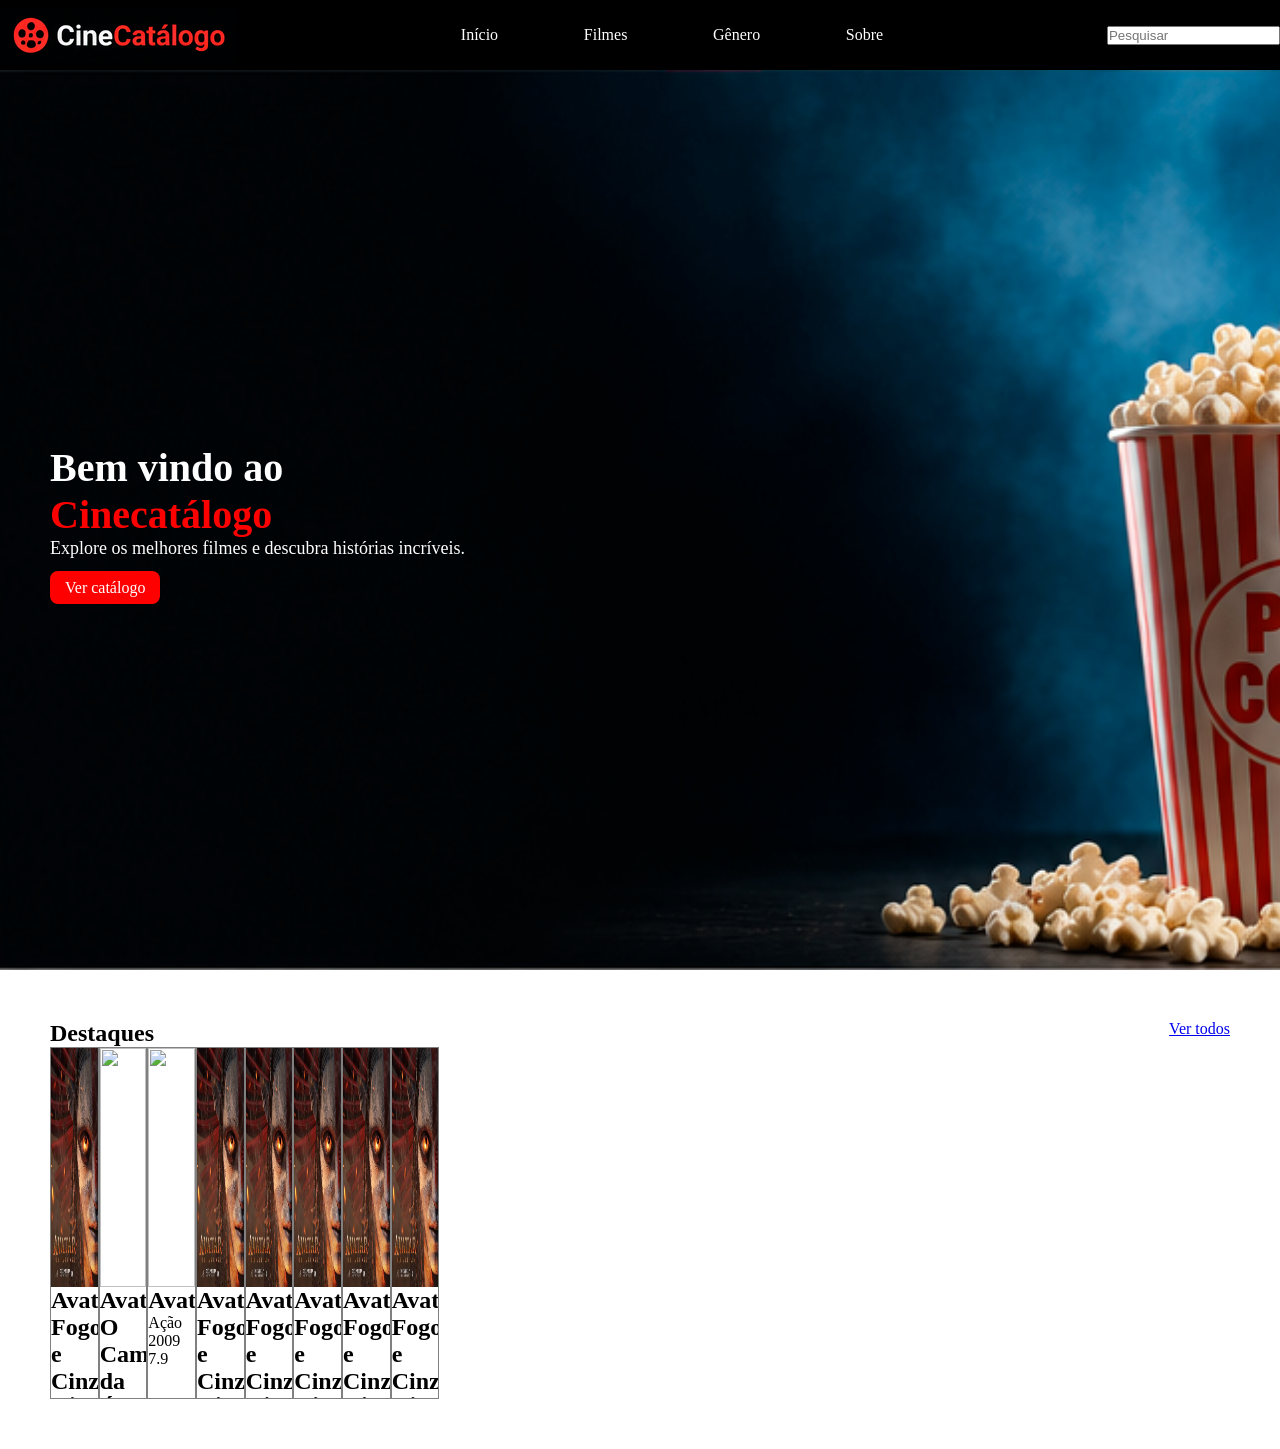
==== amorimgithub/index.html @ 163c0043 "Update index.html" ====
<html>

<head>
    <title>Cine Catálogo</title>
    <link rel="stylesheet" href="style.css">
</head>

<body>
    <header>
        <div class="logo">
            <img src="logo-cine.png.png">
        </div>
        <ul>
            <li><a href="#">Início</a></li>
            <li><a href="#">Filmes</a></li>
            <li><a href="#">Gênero</a></li>
            <li><a href="#">Sobre</a></li>
        </ul>
        <div class="pesquisa">
            <input type="text" placeholder="Pesquisar">
        </div>
    </header>
    <main>
        <div class="slide">
            <div class="descriçao-slide">
                <h3>Bem vindo ao</h3>
                <h2>Cinecatálogo</h2>
                <p>Explore os melhores filmes e descubra histórias incríveis.</p>
                <a href="#">Ver catálogo </a>
            </div>
        </div>
        <div class="catalogo">
            <div class="destaque-vertodos">
                <h2>Destaques</h2>
                <a href="#">Ver todos</a>
            </div>
            <ul>
                <li>
                    <img src="avatar3.jpeg">
                    <h2>Avatar: Fogo e Cinzas</h2>
                    <div class="categoria">Ação</div>
                    <div class="lancamento">2025</div>
                    <div class="avaliacao">6.6</div>
                </li>
                <li>
                    <img src="avatar2.webp">
                    <h2>Avatar: O Caminho da Água</h2>
                    <div class="categoria">Ação</div>
                    <div class="lancamento">2022</div>
                    <div class="avaliacao">4.5</div>
                </li>
                <li>
                    <img src="avatar1.webp">
                    <h2>Avatar</h2>
                    <div class="categoria">Ação</div>
                    <div class="lancamento">2009</div>
                    <div class="avaliacao">7.9</div>
                </li>
                <li>
                    <img src="avatar3.jpeg">
                    <h2>Avatar: Fogo e Cinzas</h2>
                    <div class="categoria">Ação</div>
                    <div class="lancamento">2025</div>
                    <div class="avaliacao">6.6</div>
                </li>
                <li>
                    <img src="avatar3.jpeg">
                    <h2>Avatar: Fogo e Cinzas</h2>
                    <div class="categoria">Ação</div>
                    <div class="lancamento">2025</div>
                    <div class="avaliacao">6.6</div>
                </li>
                <li>
                    <img src="avatar3.jpeg">
                    <h2>Avatar: Fogo e Cinzas</h2>
                    <div class="categoria">Ação</div>
                    <div class="lancamento">2025</div>
                    <div class="avaliacao">6.6</div>
                </li>
                <li>
                    <img src="avatar3.jpeg">
                    <h2>Avatar: Fogo e Cinzas</h2>
                    <div class="categoria">Ação</div>
                    <div class="lancamento">2025</div>
                    <div class="avaliacao">6.6</div>
                </li>
                <li>
                    <img src="avatar3.jpeg">
                    <h2>Avatar: Fogo e Cinzas</h2>
                    <div class="categoria">Ação</div>
                    <div class="lancamento">2025</div>
                    <div class="avaliacao">6.6</div>
                </li>
            </ul>
        </div>
    </main>
</body>
</html>
---- amorimgithub/style.css ----
* {
    margin: 0;
    padding: 0;

}

header {
    height: 70px;
    width: 100%;
    background: black;
    display: flex;
    justify-content: space-between;
    align-items: center;
}

ul {
    display: flex;
    justify-content: space-between;
    width: 33%;
}

header a {
    color: white;
    text-decoration: none;
}

header a:hover {
    color: red;
}

main .slide {
    background: url("banner-principal.png");
    width: 100%;
    height: 100vh;
    background-repeat: no-repeat;
    background-size: cover;
    display: flex;
    align-items: center;
}
main .slide h3 {
    color: white;
    font-size: 40px;
}
main .slide h2{
    color: red;
    font-size: 40px;
}
main .slide p{
    color: white;
    font-size: 18px;
    margin-bottom: 20px;
}
main .slide a{
    color: white;
    background: red;
    padding: 8px 15px;
    text-decoration: none;
    border-radius: 8px;
}
main .slide .descriçao-slide{
    margin-left: 50px;
}

main .catalogo{
    margin: 50px;
}

main .catalogo .destaque-vertodos{
    display: flex;
    justify-content: space-between;
}
main .catalogo ul li{
    width: 200px;
    height: 350px;
    border: 1px solid gray;
    overflow: hidden;
}
main .catalogo ul li img{
    width:100%;
    height: 239px;
}
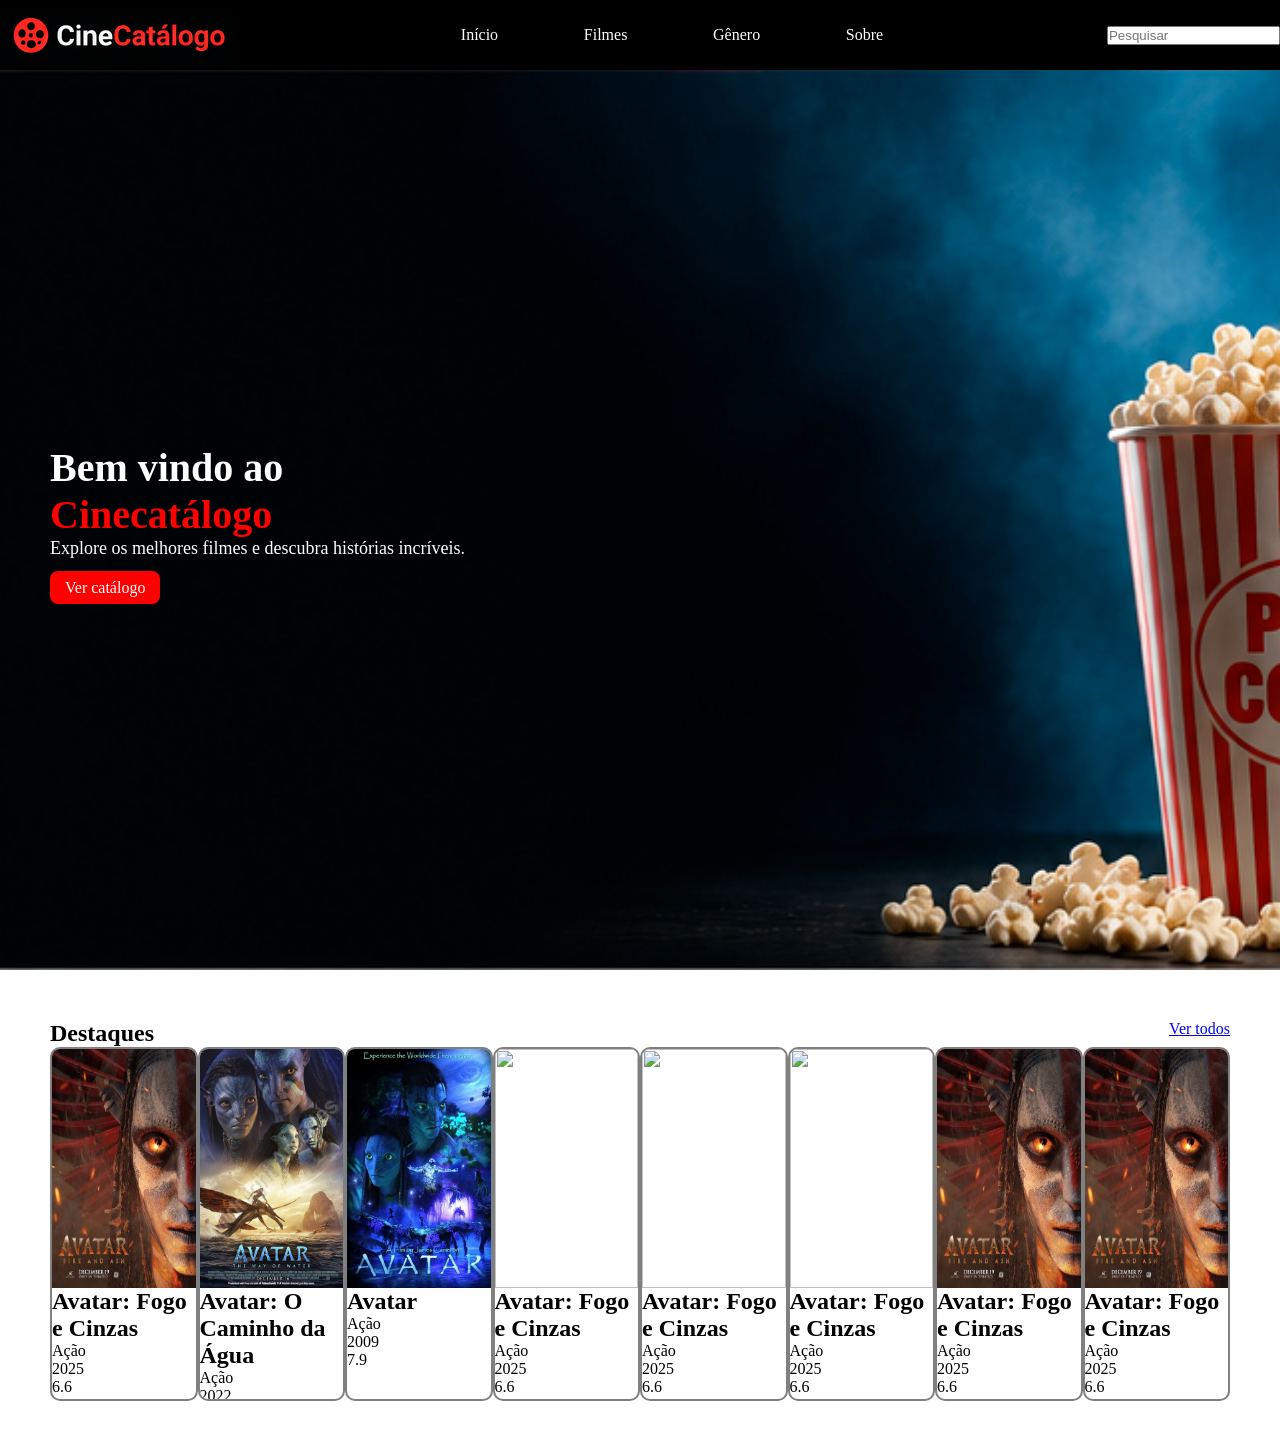
==== commit 6b177aee: "Update index.html" ====
--- a/amorimgithub/index.html
+++ b/amorimgithub/index.html
@@ -57,21 +57,21 @@
                     <div class="avaliacao">7.9</div>
                 </li>
                 <li>
-                    <img src="avatar3.jpeg">
+                    <img src="avengers.webp">
                     <h2>Avatar: Fogo e Cinzas</h2>
                     <div class="categoria">Ação</div>
                     <div class="lancamento">2025</div>
                     <div class="avaliacao">6.6</div>
                 </li>
                 <li>
-                    <img src="avatar3.jpeg">
+                    <img src="avegers2.webp">
                     <h2>Avatar: Fogo e Cinzas</h2>
                     <div class="categoria">Ação</div>
                     <div class="lancamento">2025</div>
                     <div class="avaliacao">6.6</div>
                 </li>
                 <li>
-                    <img src="avatar3.jpeg">
+                    <img src="avengers3.webp">
                     <h2>Avatar: Fogo e Cinzas</h2>
                     <div class="categoria">Ação</div>
                     <div class="lancamento">2025</div>
--- a/amorimgithub/style.css
+++ b/amorimgithub/style.css
@@ -72,10 +72,14 @@
 main .catalogo ul li{
     width: 200px;
     height: 350px;
-    border: 1px solid gray;
+    border: 2px solid gray;
     overflow: hidden;
+    border-radius: 10px;
 }
 main .catalogo ul li img{
     width:100%;
     height: 239px;
 }
+main  .catalogo ul{
+    width: 100%;
+}
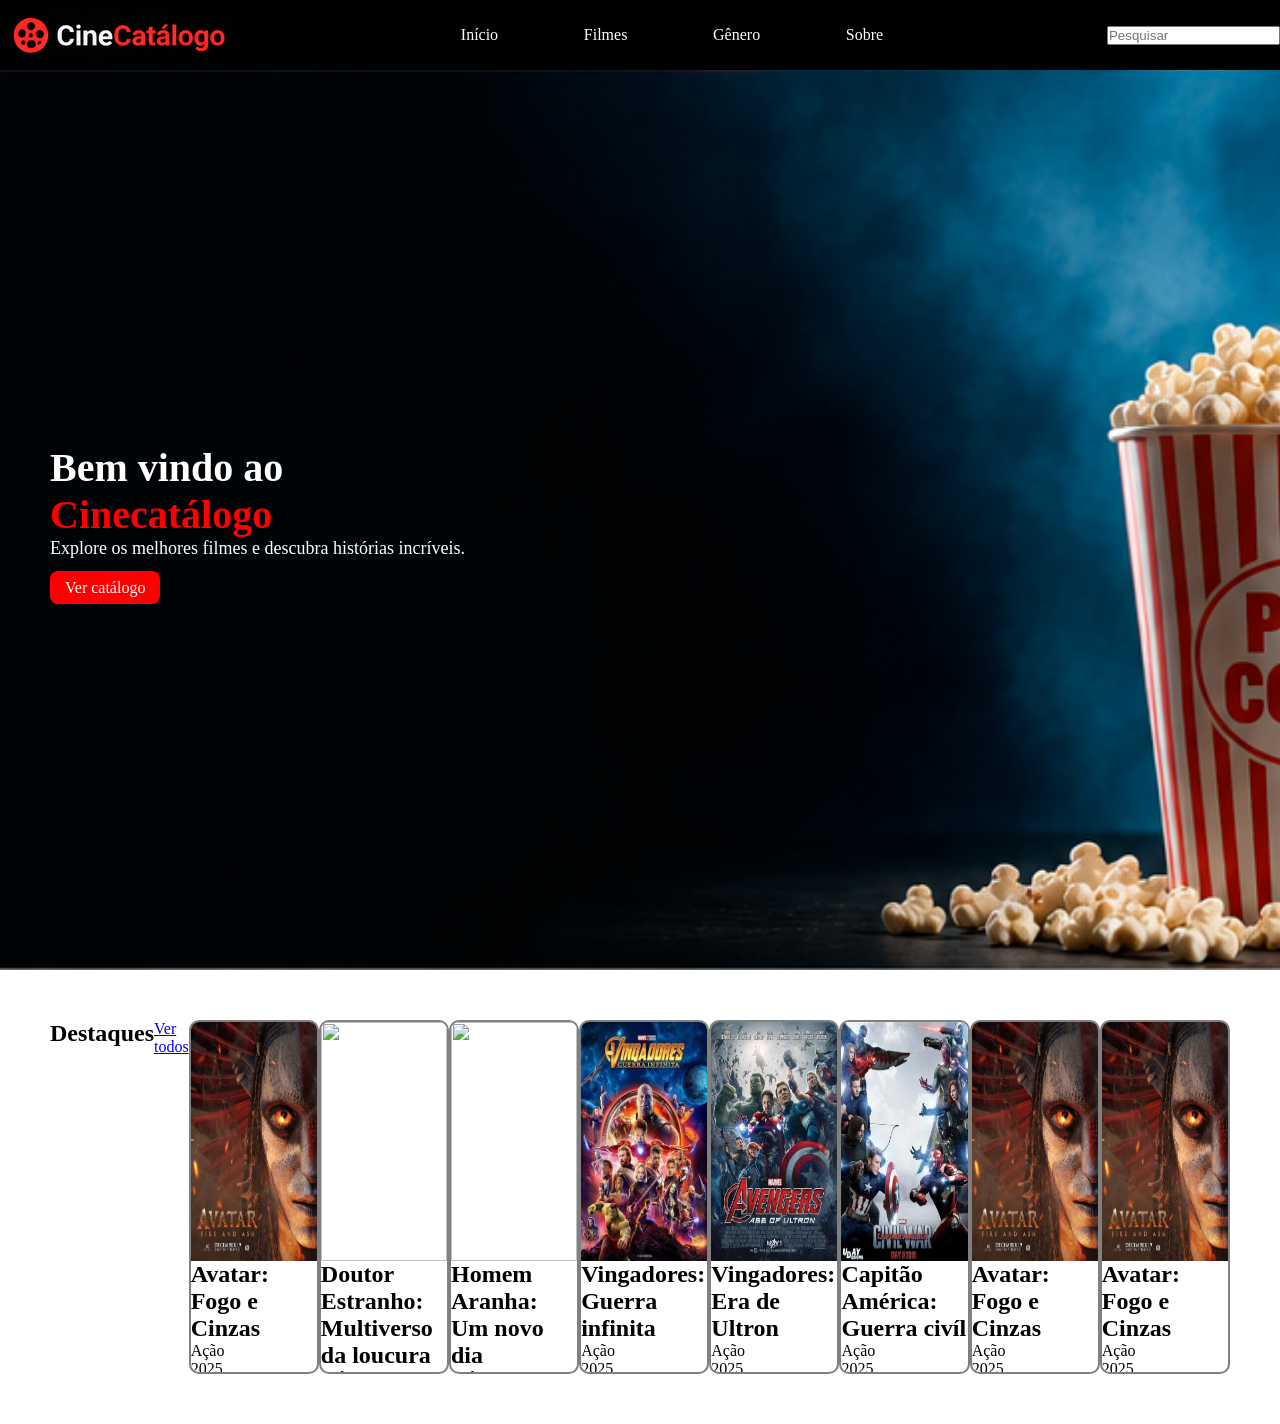
==== commit c2e1f1db: "Update index.html" ====
--- a/amorimgithub/index.html
+++ b/amorimgithub/index.html
@@ -30,11 +30,11 @@
             </div>
         </div>
         <div class="catalogo">
-            <div class="destaque-vertodos">
-                <h2>Destaques</h2>
-                <a href="#">Ver todos</a>
-            </div>
             <ul>
+                <div class="destaque-vertodos">
+                    <h2>Destaques</h2>
+                    <a href="#">Ver todos</a>
+                </div>
                 <li>
                     <img src="avatar3.jpeg">
                     <h2>Avatar: Fogo e Cinzas</h2>
@@ -43,36 +43,36 @@
                     <div class="avaliacao">6.6</div>
                 </li>
                 <li>
-                    <img src="avatar2.webp">
-                    <h2>Avatar: O Caminho da Água</h2>
+                    <img src="drestranholoucura.jpeg">
+                    <h2>Doutor Estranho: Multiverso da loucura</h2>
                     <div class="categoria">Ação</div>
                     <div class="lancamento">2022</div>
                     <div class="avaliacao">4.5</div>
                 </li>
                 <li>
-                    <img src="avatar1.webp">
-                    <h2>Avatar</h2>
+                    <img src="homemaranhanovodia.jpg">
+                    <h2>Homem Aranha: Um novo dia</h2>
                     <div class="categoria">Ação</div>
                     <div class="lancamento">2009</div>
                     <div class="avaliacao">7.9</div>
                 </li>
                 <li>
-                    <img src="avengers.webp">
-                    <h2>Avatar: Fogo e Cinzas</h2>
+                    <img src="vingadoresguerrainfinita.jpeg">
+                    <h2>Vingadores: Guerra infinita</h2>
                     <div class="categoria">Ação</div>
                     <div class="lancamento">2025</div>
                     <div class="avaliacao">6.6</div>
                 </li>
                 <li>
                     <img src="avegers2.webp">
-                    <h2>Avatar: Fogo e Cinzas</h2>
+                    <h2>Vingadores: Era de Ultron</h2>
                     <div class="categoria">Ação</div>
                     <div class="lancamento">2025</div>
                     <div class="avaliacao">6.6</div>
                 </li>
                 <li>
                     <img src="avengers3.webp">
-                    <h2>Avatar: Fogo e Cinzas</h2>
+                    <h2>Capitão América: Guerra civíl</h2>
                     <div class="categoria">Ação</div>
                     <div class="lancamento">2025</div>
                     <div class="avaliacao">6.6</div>
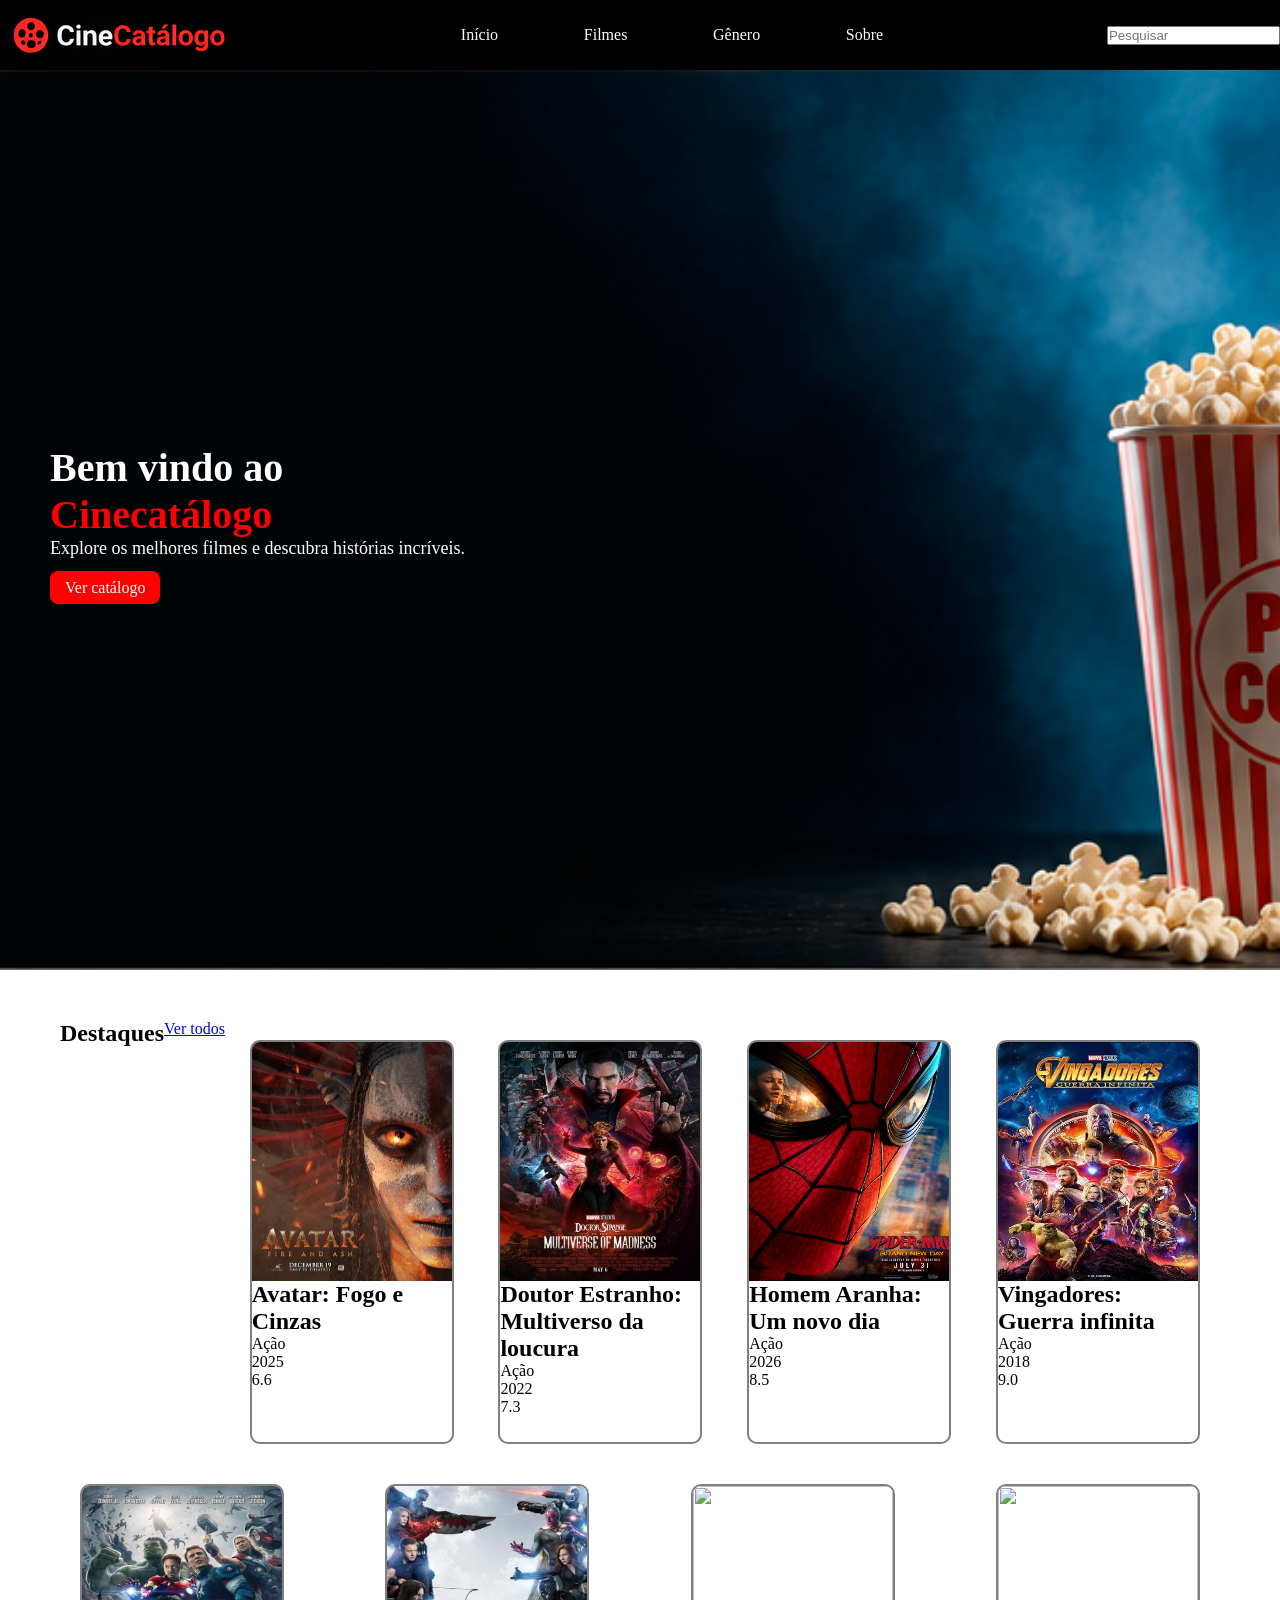
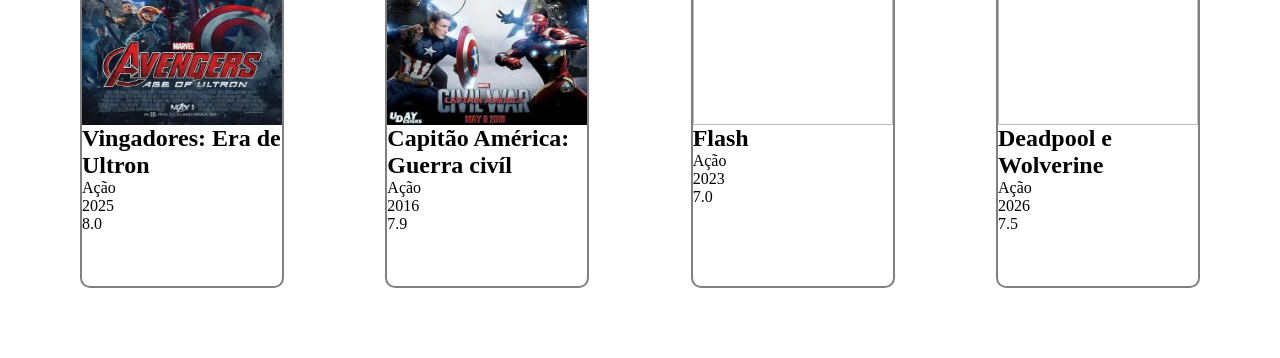
==== commit 38b483c4: "Update index.html" ====
--- a/amorimgithub/index.html
+++ b/amorimgithub/index.html
@@ -47,49 +47,49 @@
                     <h2>Doutor Estranho: Multiverso da loucura</h2>
                     <div class="categoria">Ação</div>
                     <div class="lancamento">2022</div>
-                    <div class="avaliacao">4.5</div>
+                    <div class="avaliacao">7.3</div>
                 </li>
                 <li>
                     <img src="homemaranhanovodia.jpg">
                     <h2>Homem Aranha: Um novo dia</h2>
                     <div class="categoria">Ação</div>
-                    <div class="lancamento">2009</div>
-                    <div class="avaliacao">7.9</div>
+                    <div class="lancamento">2026</div>
+                    <div class="avaliacao">8.5</div>
                 </li>
                 <li>
                     <img src="vingadoresguerrainfinita.jpeg">
                     <h2>Vingadores: Guerra infinita</h2>
                     <div class="categoria">Ação</div>
-                    <div class="lancamento">2025</div>
-                    <div class="avaliacao">6.6</div>
+                    <div class="lancamento">2018</div>
+                    <div class="avaliacao">9.0</div>
                 </li>
                 <li>
                     <img src="avegers2.webp">
                     <h2>Vingadores: Era de Ultron</h2>
                     <div class="categoria">Ação</div>
                     <div class="lancamento">2025</div>
-                    <div class="avaliacao">6.6</div>
+                    <div class="avaliacao">8.0</div>
                 </li>
                 <li>
                     <img src="avengers3.webp">
                     <h2>Capitão América: Guerra civíl</h2>
                     <div class="categoria">Ação</div>
-                    <div class="lancamento">2025</div>
-                    <div class="avaliacao">6.6</div>
+                    <div class="lancamento">2016</div>
+                    <div class="avaliacao">7.9</div>
                 </li>
                 <li>
-                    <img src="avatar3.jpeg">
-                    <h2>Avatar: Fogo e Cinzas</h2>
+                    <img src="images.jfif">
+                    <h2>Flash</h2>
                     <div class="categoria">Ação</div>
-                    <div class="lancamento">2025</div>
-                    <div class="avaliacao">6.6</div>
+                    <div class="lancamento">2023</div>
+                    <div class="avaliacao">7.0</div>
                 </li>
                 <li>
-                    <img src="avatar3.jpeg">
-                    <h2>Avatar: Fogo e Cinzas</h2>
+                    <img src="deadpool3.jpg">
+                    <h2>Deadpool e Wolverine</h2>
                     <div class="categoria">Ação</div>
-                    <div class="lancamento">2025</div>
-                    <div class="avaliacao">6.6</div>
+                    <div class="lancamento">2026</div>
+                    <div class="avaliacao">7.5</div>
                 </li>
             </ul>
         </div>
--- a/amorimgithub/style.css
+++ b/amorimgithub/style.css
@@ -71,15 +71,20 @@
 }
 main .catalogo ul li{
     width: 200px;
-    height: 350px;
+    height: 400px;
     border: 2px solid gray;
     overflow: hidden;
     border-radius: 10px;
+    margin: 20px;
 }
 main .catalogo ul li img{
     width:100%;
     height: 239px;
 }
 main  .catalogo ul{
-    width: 100%;
+    width: 1160px;
+    display: flex;
+    flex-wrap: wrap;
+    margin: 0 auto;
 }
+
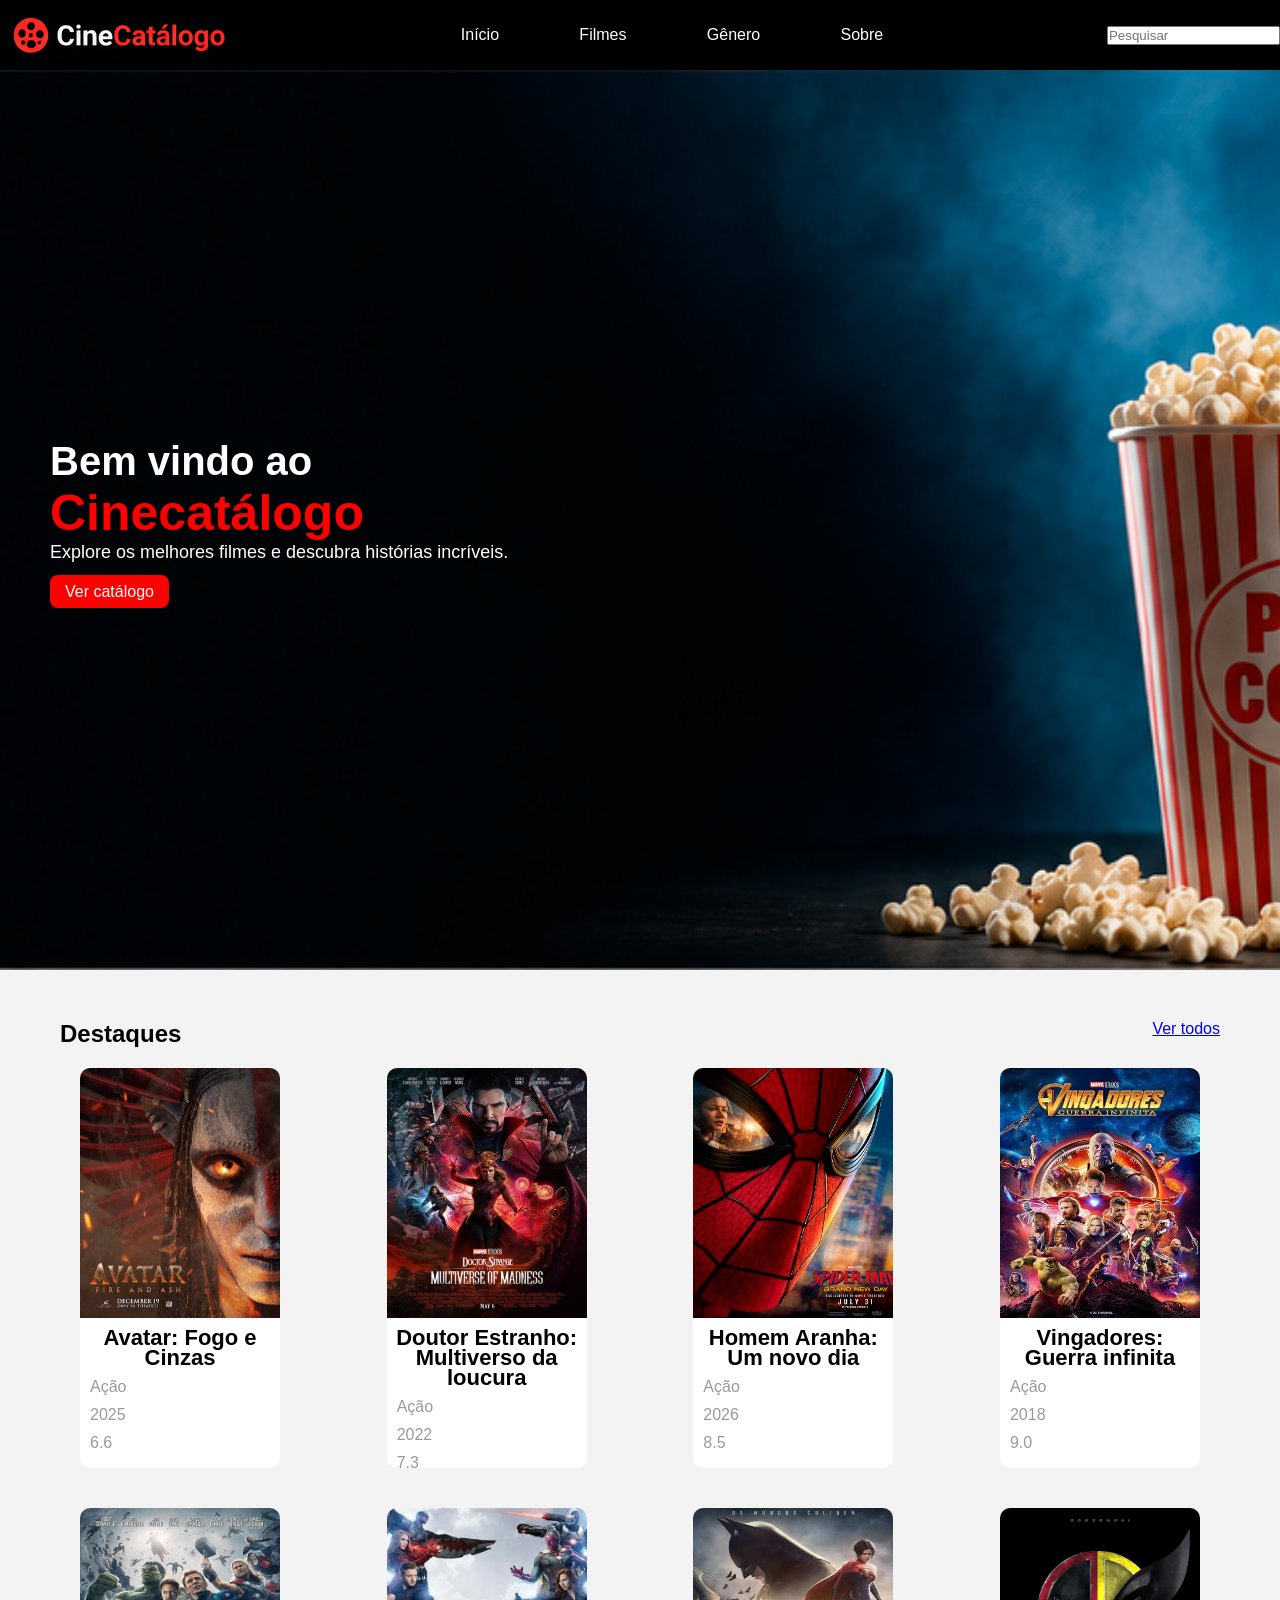
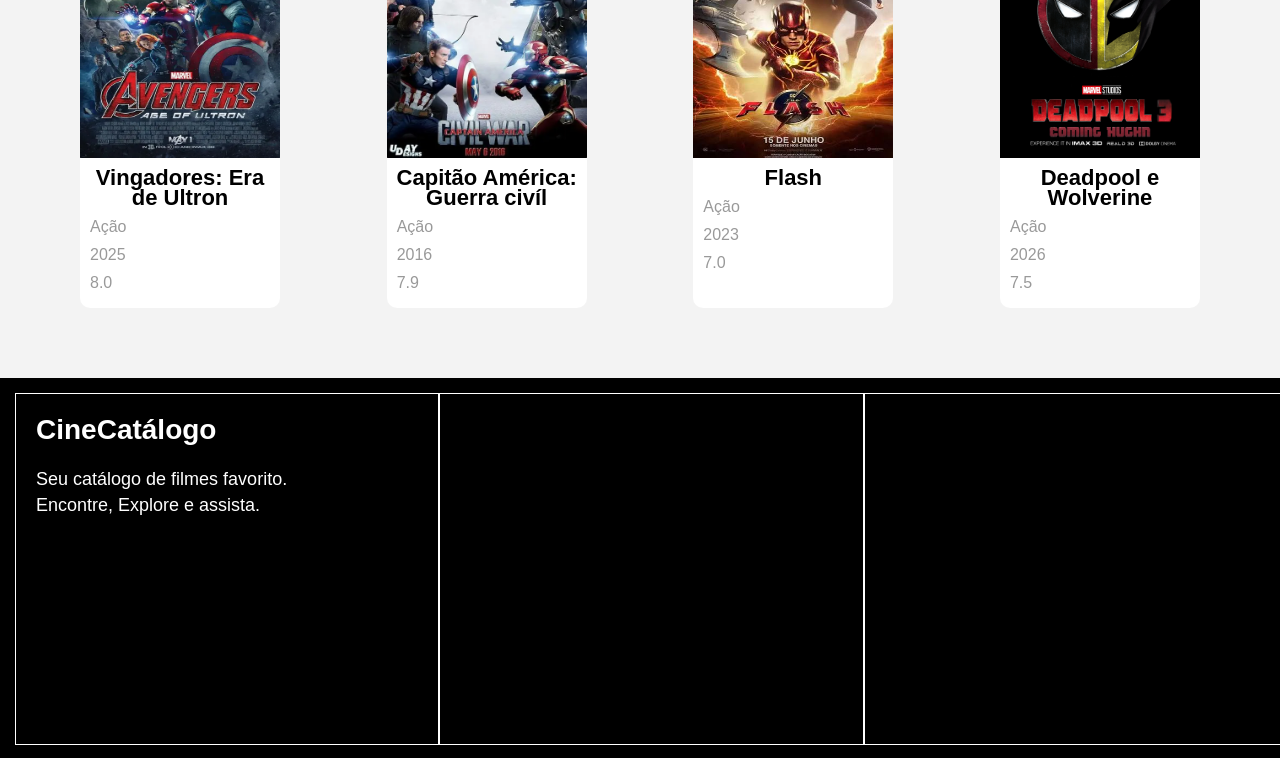
==== commit f8b73ca0: "Update index.html" ====
--- a/amorimgithub/index.html
+++ b/amorimgithub/index.html
@@ -94,5 +94,14 @@
             </ul>
         </div>
     </main>
+    <footer>
+        <div class="sobre">
+            <h2>CineCatálogo</h2>
+            <p>Seu catálogo de filmes favorito.<br>
+            Encontre, Explore e assista.</p>
+        </div>
+        <div class="menu"></div>
+        <div class="categoria"></div>
+    </footer>
 </body>
 </html>
--- a/amorimgithub/style.css
+++ b/amorimgithub/style.css
@@ -2,6 +2,10 @@
     margin: 0;
     padding: 0;
 
+}
+body{
+    font-family: "Arial";
+    background: #f3f3f3;
 }
 
 header {
@@ -43,7 +47,7 @@
 }
 main .slide h2{
     color: red;
-    font-size: 40px;
+    font-size: 50px;
 }
 main .slide p{
     color: white;
@@ -68,18 +72,37 @@
 main .catalogo .destaque-vertodos{
     display: flex;
     justify-content: space-between;
+    width: 100%;
 }
 main .catalogo ul li{
     width: 200px;
     height: 400px;
-    border: 2px solid gray;
     overflow: hidden;
     border-radius: 10px;
     margin: 20px;
+    background: #fff;
 }
 main .catalogo ul li img{
     width:100%;
-    height: 239px;
+    height: 250px;
+}
+main .catalogo ul li h2{
+    font-size: 22px;
+    text-align: center;
+    line-height: 20px;
+    margin: 10px 0;
+}
+main .catalogo ul li .categoria{
+    color: #999;
+    padding: 0 0 10px 10px;
+}
+main .catalogo ul li .lancamento{
+    color: #999;
+    padding: 0 0 10px 10px;
+}
+main .catalogo ul li .avaliacao{
+    color: #999;
+    padding: 0 0 10px 10px;
 }
 main  .catalogo ul{
     width: 1160px;
@@ -87,4 +110,28 @@
     flex-wrap: wrap;
     margin: 0 auto;
 }
+footer{
+    background: #000;
+    height: 350px;
+    width: 100%;
+    display: flex;
+    padding: 15px;
+}
 
+footer div{
+    width: 33%;
+    height: 350px;
+    border: 1px solid #fff;
+}
+footer .sobre{
+    color: white;
+}
+footer h2{
+    font-size: 28px;
+    margin: 20px;
+}
+footer p{
+    font-size: 18px;
+    line-height: 26px;
+    margin : 20px;
+}
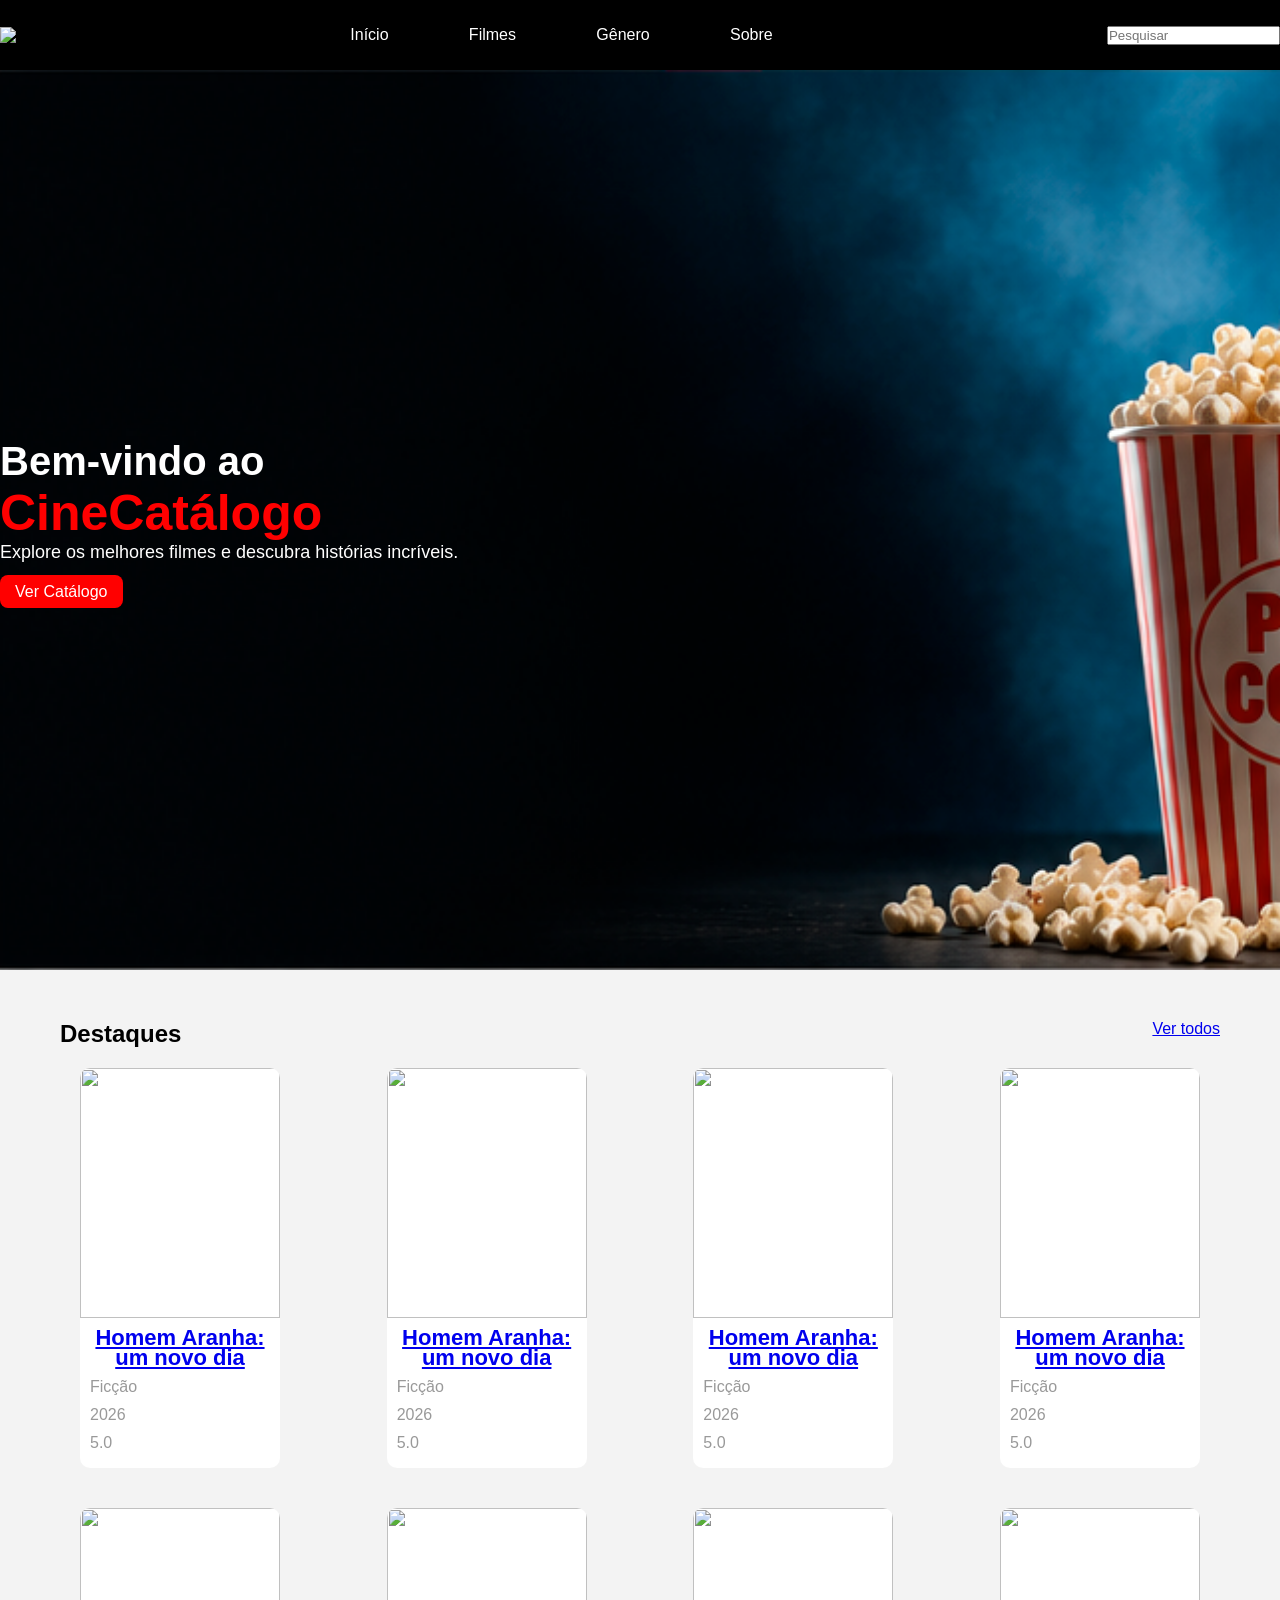
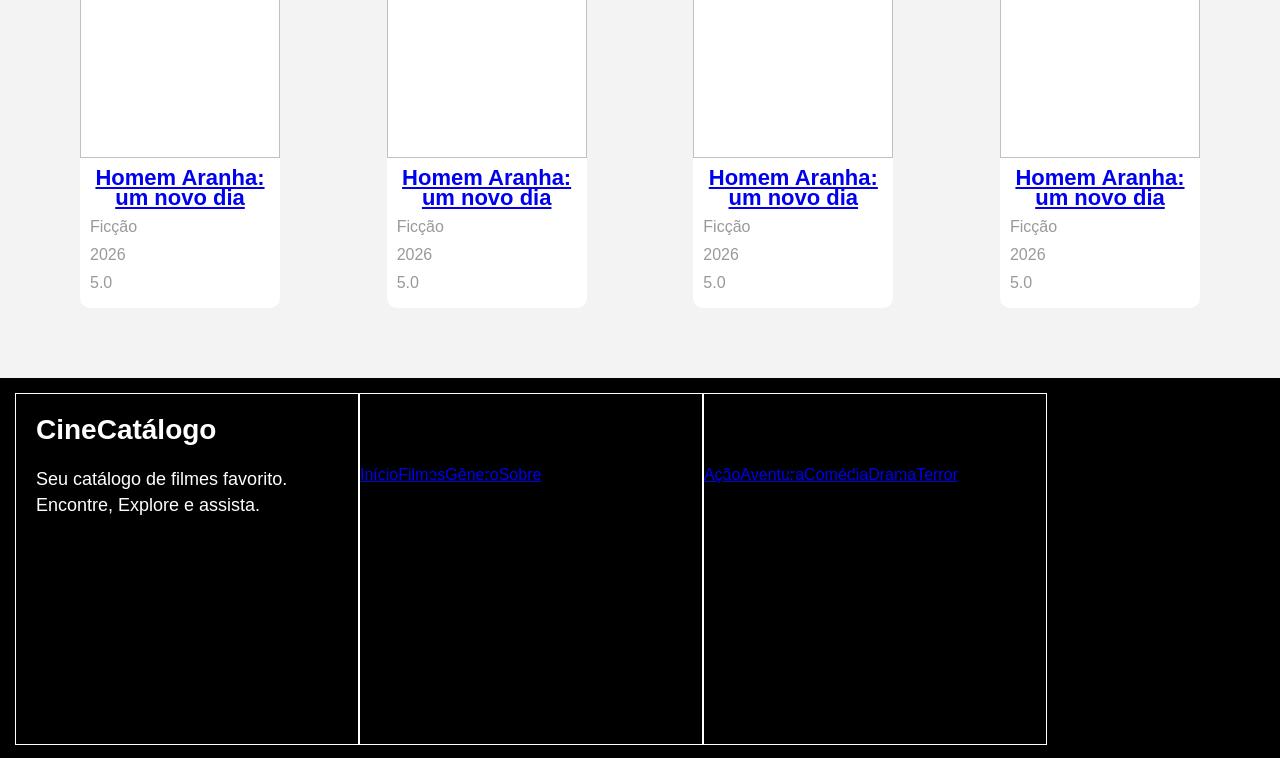
==== commit 0e2d3983: "Update index.html" ====
--- a/amorimgithub/index.html
+++ b/amorimgithub/index.html
@@ -1,107 +1,125 @@
 <html>
-
-<head>
-    <title>Cine Catálogo</title>
-    <link rel="stylesheet" href="style.css">
-</head>
-
-<body>
-    <header>
-        <div class="logo">
-            <img src="logo-cine.png.png">
-        </div>
-        <ul>
-            <li><a href="#">Início</a></li>
-            <li><a href="#">Filmes</a></li>
-            <li><a href="#">Gênero</a></li>
-            <li><a href="#">Sobre</a></li>
-        </ul>
-        <div class="pesquisa">
-            <input type="text" placeholder="Pesquisar">
-        </div>
-    </header>
-    <main>
-        <div class="slide">
-            <div class="descriçao-slide">
-                <h3>Bem vindo ao</h3>
-                <h2>Cinecatálogo</h2>
-                <p>Explore os melhores filmes e descubra histórias incríveis.</p>
-                <a href="#">Ver catálogo </a>
-            </div>
-        </div>
-        <div class="catalogo">
-            <ul>
-                <div class="destaque-vertodos">
-                    <h2>Destaques</h2>
-                    <a href="#">Ver todos</a>
-                </div>
-                <li>
-                    <img src="avatar3.jpeg">
-                    <h2>Avatar: Fogo e Cinzas</h2>
-                    <div class="categoria">Ação</div>
-                    <div class="lancamento">2025</div>
-                    <div class="avaliacao">6.6</div>
-                </li>
-                <li>
-                    <img src="drestranholoucura.jpeg">
-                    <h2>Doutor Estranho: Multiverso da loucura</h2>
-                    <div class="categoria">Ação</div>
-                    <div class="lancamento">2022</div>
-                    <div class="avaliacao">7.3</div>
-                </li>
-                <li>
-                    <img src="homemaranhanovodia.jpg">
-                    <h2>Homem Aranha: Um novo dia</h2>
-                    <div class="categoria">Ação</div>
-                    <div class="lancamento">2026</div>
-                    <div class="avaliacao">8.5</div>
-                </li>
-                <li>
-                    <img src="vingadoresguerrainfinita.jpeg">
-                    <h2>Vingadores: Guerra infinita</h2>
-                    <div class="categoria">Ação</div>
-                    <div class="lancamento">2018</div>
-                    <div class="avaliacao">9.0</div>
-                </li>
-                <li>
-                    <img src="avegers2.webp">
-                    <h2>Vingadores: Era de Ultron</h2>
-                    <div class="categoria">Ação</div>
-                    <div class="lancamento">2025</div>
-                    <div class="avaliacao">8.0</div>
-                </li>
-                <li>
-                    <img src="avengers3.webp">
-                    <h2>Capitão América: Guerra civíl</h2>
-                    <div class="categoria">Ação</div>
-                    <div class="lancamento">2016</div>
-                    <div class="avaliacao">7.9</div>
-                </li>
-                <li>
-                    <img src="images.jfif">
-                    <h2>Flash</h2>
-                    <div class="categoria">Ação</div>
-                    <div class="lancamento">2023</div>
-                    <div class="avaliacao">7.0</div>
-                </li>
-                <li>
-                    <img src="deadpool3.jpg">
-                    <h2>Deadpool e Wolverine</h2>
-                    <div class="categoria">Ação</div>
-                    <div class="lancamento">2026</div>
-                    <div class="avaliacao">7.5</div>
-                </li>
-            </ul>
-        </div>
-    </main>
-    <footer>
-        <div class="sobre">
-            <h2>CineCatálogo</h2>
-            <p>Seu catálogo de filmes favorito.<br>
-            Encontre, Explore e assista.</p>
-        </div>
-        <div class="menu"></div>
-        <div class="categoria"></div>
-    </footer>
-</body>
-</html>
+	<head>
+		<title>Cine Catálogo</title>
+		<link rel="stylesheet" href="style.css">
+	</head>
+	<body>
+		<header>
+			<div class="logo">
+				<img src="imagens/logo-cine.png">
+			</div>
+			<ul>
+				<li><a href="#">Início</a></li>
+				<li><a href="#">Filmes</a></li>
+				<li><a href="#">Gênero</a></li>
+				<li><a href="#">Sobre</a></li>
+			</ul>
+			<div class="pesquisa">
+				<input type="text" placeholder="Pesquisar">
+			</div>
+		</header>
+		<main>
+			<div class="slide">
+				<div class="descricao-slide">
+					<h3>Bem-vindo ao</h3>
+					<h2>CineCatálogo</h2>
+					<p>Explore os melhores filmes e 
+					descubra histórias incríveis.</p>
+					<a href="#">Ver Catálogo</a>
+				</div>
+			</div>
+			<div class="catalogo">
+				
+				<ul>
+					<div class="destaque-vertodos">
+						<h2>Destaques</h2>
+						<a href="#">Ver todos</a>
+					</div>
+					<li>
+						<img src="imagens/capa-homemaranha.jfif"/>
+						<h2><a href="#">Homem Aranha: um novo dia</a></h2>
+						<div class="categoria">Ficção</div>
+						<div class="lancamento">2026</div>
+						<div class="avaliacao">5.0</div> 
+					</li>
+					<li>
+						<img src="imagens/capa-homemaranha.jfif"/>
+						<h2><a href="#">Homem Aranha: um novo dia</a></h2>
+						<div class="categoria">Ficção</div>
+						<div class="lancamento">2026</div>
+						<div class="avaliacao">5.0</div> 
+					</li>
+					<li>
+						<img src="imagens/capa-homemaranha.jfif"/>
+						<h2><a href="#">Homem Aranha: um novo dia</a></h2>
+						<div class="categoria">Ficção</div>
+						<div class="lancamento">2026</div>
+						<div class="avaliacao">5.0</div> 
+					</li>
+					<li>
+						<img src="imagens/capa-homemaranha.jfif"/>
+						<h2><a href="#">Homem Aranha: um novo dia</a></h2>
+						<div class="categoria">Ficção</div>
+						<div class="lancamento">2026</div>
+						<div class="avaliacao">5.0</div> 
+					</li>
+					<li>
+						<img src="imagens/capa-homemaranha.jfif"/>
+						<h2><a href="#">Homem Aranha: um novo dia</a></h2>
+						<div class="categoria">Ficção</div>
+						<div class="lancamento">2026</div>
+						<div class="avaliacao">5.0</div> 
+					</li>
+					<li>
+						<img src="imagens/capa-homemaranha.jfif"/>
+						<h2><a href="#">Homem Aranha: um novo dia</a></h2>
+						<div class="categoria">Ficção</div>
+						<div class="lancamento">2026</div>
+						<div class="avaliacao">5.0</div> 
+					</li>
+					<li>
+						<img src="imagens/capa-homemaranha.jfif"/>
+						<h2><a href="#">Homem Aranha: um novo dia</a></h2>
+						<div class="categoria">Ficção</div>
+						<div class="lancamento">2026</div>
+						<div class="avaliacao">5.0</div> 
+					</li>
+					<li>
+						<img src="imagens/capa-homemaranha.jfif"/>
+						<h2><a href="#">Homem Aranha: um novo dia</a></h2>
+						<div class="categoria">Ficção</div>
+						<div class="lancamento">2026</div>
+						<div class="avaliacao">5.0</div> 
+					</li>
+				</ul>
+			</div>
+		</main>
+		<footer>
+			<div class="sobre">
+				<h2>CineCatálogo</h2>
+				<p>Seu catálogo de filmes favorito.<br>
+				Encontre, Explore e assista.</p>
+			</div>
+			<div class="menu">
+				<h2>Navegação</h2>
+				<ul>
+					<li><a href="#">Início</a></li>
+					<li><a href="#">Filmes</a></li>
+					<li><a href="#">Gênero</a></li>
+					<li><a href="#">Sobre</a></li>
+				</ul>
+			</div>
+			<div class="categoria">
+				<h2>Categorias</h2>
+				<ul>
+					<li><a href="#">Ação</a></li>
+					<li><a href="#">Aventura</a></li>
+					<li><a href="#">Comédia</a></li>
+					<li><a href="#">Drama</a></li>
+					<li><a href="#">Terror</a></li>
+				</ul>
+			</div>
+			<p>Copyright 2026 - Cine Catálogo.</p>
+		</footer>
+	</body>
+</html>	
--- a/amorimgithub/style.css
+++ b/amorimgithub/style.css
@@ -30,6 +30,12 @@
 
 header a:hover {
     color: red;
+}
+header a:active{
+    color: blue;
+}
+header a:visited{
+    color: purple;
 }
 
 main .slide {
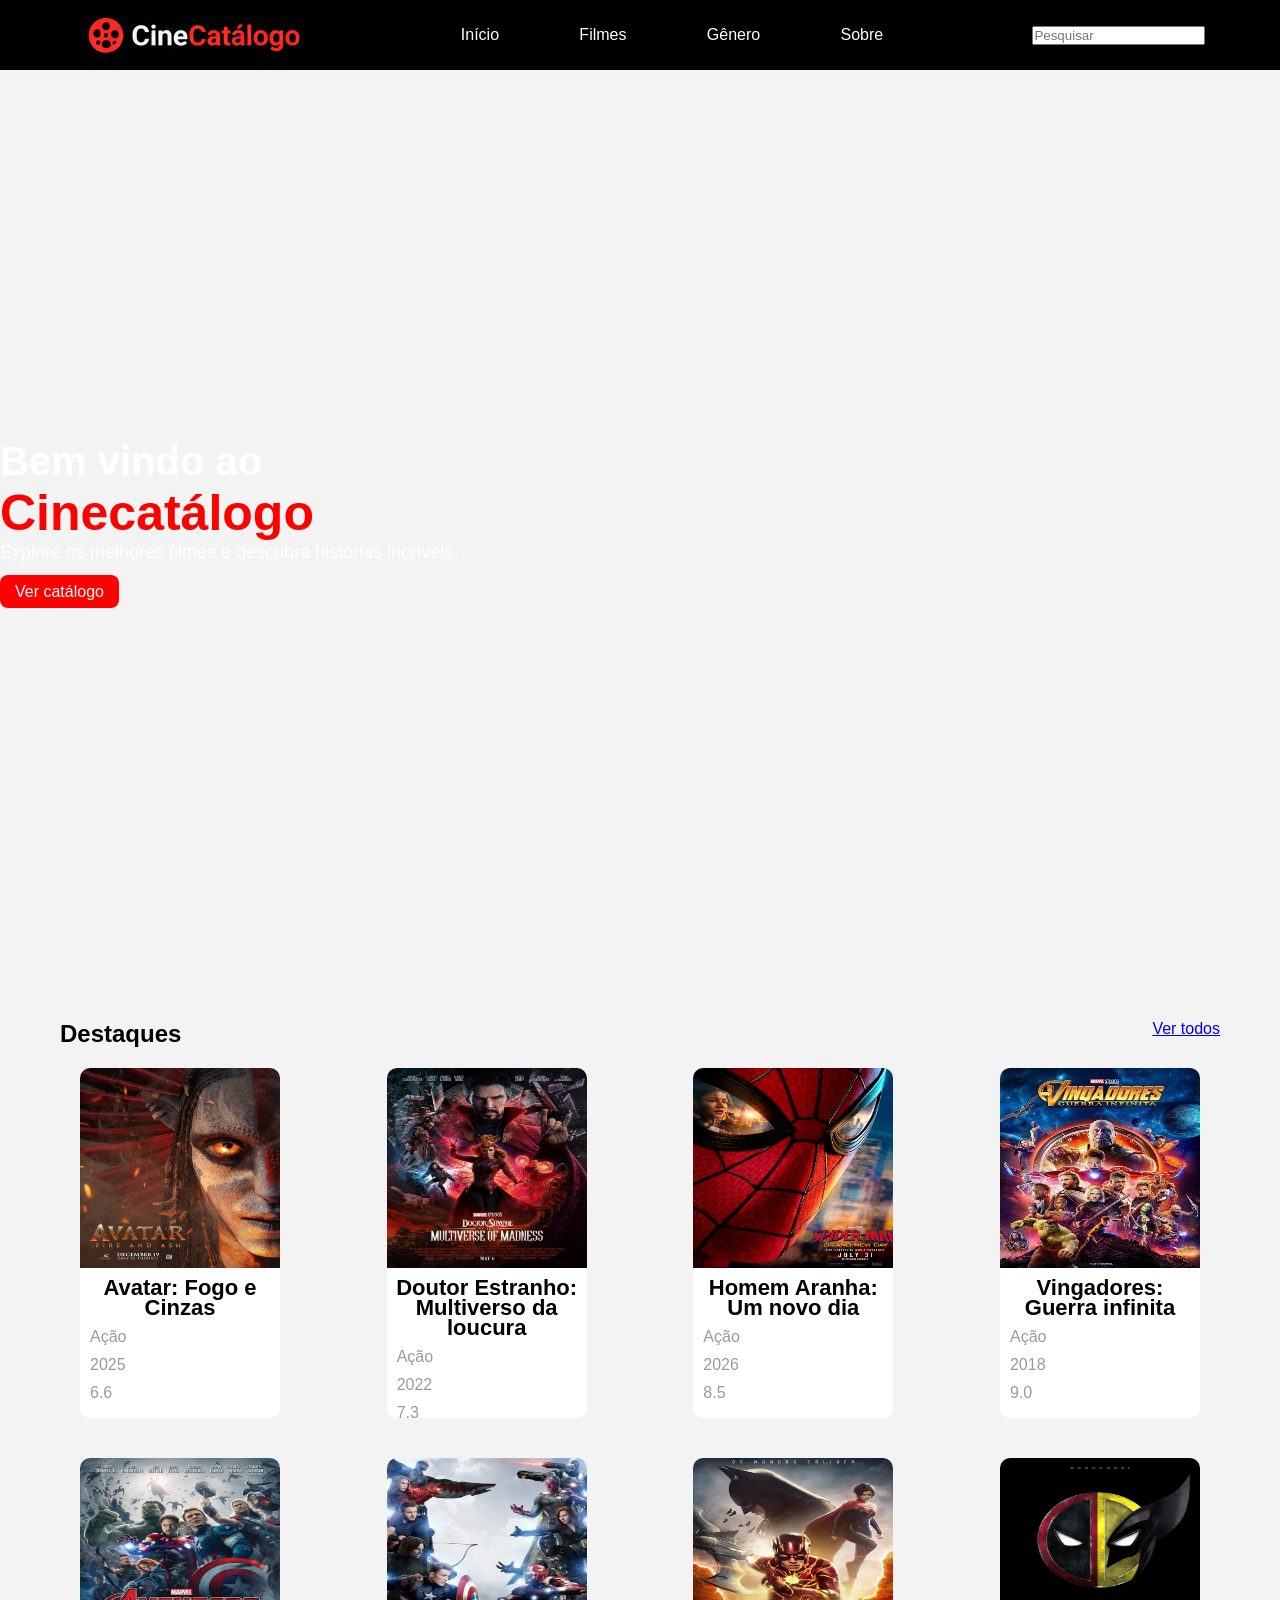
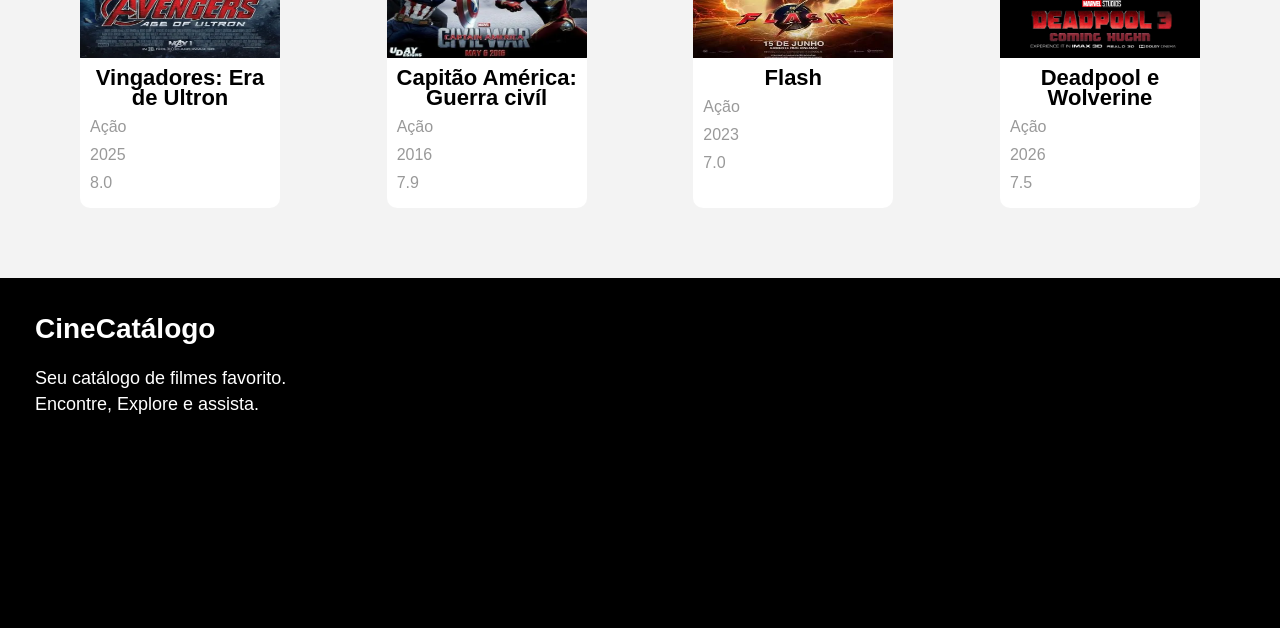
==== commit 2479b8ed: "Update index.html" ====
--- a/amorimgithub/index.html
+++ b/amorimgithub/index.html
@@ -1,125 +1,107 @@
 <html>
-	<head>
-		<title>Cine Catálogo</title>
-		<link rel="stylesheet" href="style.css">
-	</head>
-	<body>
-		<header>
-			<div class="logo">
-				<img src="imagens/logo-cine.png">
-			</div>
-			<ul>
-				<li><a href="#">Início</a></li>
-				<li><a href="#">Filmes</a></li>
-				<li><a href="#">Gênero</a></li>
-				<li><a href="#">Sobre</a></li>
-			</ul>
-			<div class="pesquisa">
-				<input type="text" placeholder="Pesquisar">
-			</div>
-		</header>
-		<main>
-			<div class="slide">
-				<div class="descricao-slide">
-					<h3>Bem-vindo ao</h3>
-					<h2>CineCatálogo</h2>
-					<p>Explore os melhores filmes e 
-					descubra histórias incríveis.</p>
-					<a href="#">Ver Catálogo</a>
-				</div>
-			</div>
-			<div class="catalogo">
-				
-				<ul>
-					<div class="destaque-vertodos">
-						<h2>Destaques</h2>
-						<a href="#">Ver todos</a>
-					</div>
-					<li>
-						<img src="imagens/capa-homemaranha.jfif"/>
-						<h2><a href="#">Homem Aranha: um novo dia</a></h2>
-						<div class="categoria">Ficção</div>
-						<div class="lancamento">2026</div>
-						<div class="avaliacao">5.0</div> 
-					</li>
-					<li>
-						<img src="imagens/capa-homemaranha.jfif"/>
-						<h2><a href="#">Homem Aranha: um novo dia</a></h2>
-						<div class="categoria">Ficção</div>
-						<div class="lancamento">2026</div>
-						<div class="avaliacao">5.0</div> 
-					</li>
-					<li>
-						<img src="imagens/capa-homemaranha.jfif"/>
-						<h2><a href="#">Homem Aranha: um novo dia</a></h2>
-						<div class="categoria">Ficção</div>
-						<div class="lancamento">2026</div>
-						<div class="avaliacao">5.0</div> 
-					</li>
-					<li>
-						<img src="imagens/capa-homemaranha.jfif"/>
-						<h2><a href="#">Homem Aranha: um novo dia</a></h2>
-						<div class="categoria">Ficção</div>
-						<div class="lancamento">2026</div>
-						<div class="avaliacao">5.0</div> 
-					</li>
-					<li>
-						<img src="imagens/capa-homemaranha.jfif"/>
-						<h2><a href="#">Homem Aranha: um novo dia</a></h2>
-						<div class="categoria">Ficção</div>
-						<div class="lancamento">2026</div>
-						<div class="avaliacao">5.0</div> 
-					</li>
-					<li>
-						<img src="imagens/capa-homemaranha.jfif"/>
-						<h2><a href="#">Homem Aranha: um novo dia</a></h2>
-						<div class="categoria">Ficção</div>
-						<div class="lancamento">2026</div>
-						<div class="avaliacao">5.0</div> 
-					</li>
-					<li>
-						<img src="imagens/capa-homemaranha.jfif"/>
-						<h2><a href="#">Homem Aranha: um novo dia</a></h2>
-						<div class="categoria">Ficção</div>
-						<div class="lancamento">2026</div>
-						<div class="avaliacao">5.0</div> 
-					</li>
-					<li>
-						<img src="imagens/capa-homemaranha.jfif"/>
-						<h2><a href="#">Homem Aranha: um novo dia</a></h2>
-						<div class="categoria">Ficção</div>
-						<div class="lancamento">2026</div>
-						<div class="avaliacao">5.0</div> 
-					</li>
-				</ul>
-			</div>
-		</main>
-		<footer>
-			<div class="sobre">
-				<h2>CineCatálogo</h2>
-				<p>Seu catálogo de filmes favorito.<br>
-				Encontre, Explore e assista.</p>
-			</div>
-			<div class="menu">
-				<h2>Navegação</h2>
-				<ul>
-					<li><a href="#">Início</a></li>
-					<li><a href="#">Filmes</a></li>
-					<li><a href="#">Gênero</a></li>
-					<li><a href="#">Sobre</a></li>
-				</ul>
-			</div>
-			<div class="categoria">
-				<h2>Categorias</h2>
-				<ul>
-					<li><a href="#">Ação</a></li>
-					<li><a href="#">Aventura</a></li>
-					<li><a href="#">Comédia</a></li>
-					<li><a href="#">Drama</a></li>
-					<li><a href="#">Terror</a></li>
-				</ul>
-			</div>
-			<p>Copyright 2026 - Cine Catálogo.</p>
-		</footer>
-	</body>
-</html>	
+
+<head>
+    <title>Cine Catálogo</title>
+    <link rel="stylesheet" href="style.css">
+</head>
+
+<body>
+    <header>
+        <div class="logo">
+            <img src="logo-cine.png.png">
+        </div>
+        <ul>
+            <li><a href="#">Início</a></li>
+            <li><a href="https://www.cineuniplex.com.br/itapeva">Filmes</a></li>
+            <li><a href="#">Gênero</a></li>
+            <li><a href="#">Sobre</a></li>
+        </ul>
+        <div class="pesquisa">
+            <input type="text" placeholder="Pesquisar">
+        </div>
+    </header>
+    <main>
+        <div class="slide">
+            <div class="descriçao-slide">
+                <h3>Bem vindo ao</h3>
+                <h2>Cinecatálogo</h2>
+                <p>Explore os melhores filmes e descubra histórias incríveis.</p>
+                <a href="#">Ver catálogo </a>
+            </div>
+        </div>
+        <div class="catalogo">
+            <ul>
+                <div class="destaque-vertodos">
+                    <h2>Destaques</h2>
+                    <a href="#">Ver todos</a>
+                </div>
+                <li>
+                    <img src="avatar3.jpeg">
+                    <h2>Avatar: Fogo e Cinzas</h2>
+                    <div class="categoria">Ação</div>
+                    <div class="lancamento">2025</div>
+                    <div class="avaliacao">6.6</div>
+                </li>
+                <li>
+                    <img src="drestranholoucura.jpeg">
+                    <h2>Doutor Estranho: Multiverso da loucura</h2>
+                    <div class="categoria">Ação</div>
+                    <div class="lancamento">2022</div>
+                    <div class="avaliacao">7.3</div>
+                </li>
+                <li>
+                    <img src="homemaranhanovodia.jpg">
+                    <h2>Homem Aranha: Um novo dia</h2>
+                    <div class="categoria">Ação</div>
+                    <div class="lancamento">2026</div>
+                    <div class="avaliacao">8.5</div>
+                </li>
+                <li>
+                    <img src="vingadoresguerrainfinita.jpeg">
+                    <h2>Vingadores: Guerra infinita</h2>
+                    <div class="categoria">Ação</div>
+                    <div class="lancamento">2018</div>
+                    <div class="avaliacao">9.0</div>
+                </li>
+                <li>
+                    <img src="avegers2.webp">
+                    <h2>Vingadores: Era de Ultron</h2>
+                    <div class="categoria">Ação</div>
+                    <div class="lancamento">2025</div>
+                    <div class="avaliacao">8.0</div>
+                </li>
+                <li>
+                    <img src="avengers3.webp">
+                    <h2>Capitão América: Guerra civíl</h2>
+                    <div class="categoria">Ação</div>
+                    <div class="lancamento">2016</div>
+                    <div class="avaliacao">7.9</div>
+                </li>
+                <li>
+                    <img src="images.jfif">
+                    <h2>Flash</h2>
+                    <div class="categoria">Ação</div>
+                    <div class="lancamento">2023</div>
+                    <div class="avaliacao">7.0</div>
+                </li>
+                <li>
+                    <img src="deadpool3.jpg">
+                    <h2>Deadpool e Wolverine</h2>
+                    <div class="categoria">Ação</div>
+                    <div class="lancamento">2026</div>
+                    <div class="avaliacao">7.5</div>
+                </li>
+            </ul>
+        </div>
+    </main>
+    <footer>
+        <div class="sobre">
+            <h2>CineCatálogo</h2>
+            <p>Seu catálogo de filmes favorito.<br>
+            Encontre, Explore e assista.</p>
+        </div>
+        <div class="menu"></div>
+        <div class="categoria"></div>
+    </footer>
+</body>
+</html>
--- a/amorimgithub/style.css
+++ b/amorimgithub/style.css
@@ -1,143 +1,169 @@
-* {
-    margin: 0;
-    padding: 0;
-
+*{margin: 0; padding: 0;}
+body{
+	font-family: "Arial";
+	background: #f3f3f3;
 }
-body{
-    font-family: "Arial";
-    background: #f3f3f3;
+header{
+	height: 70px;
+	width: 100%;
+	background: black;
+	display: flex;
+	justify-content:space-around;
+	align-items: center;
+}
+ul{
+	display:flex;
+	justify-content: space-between;
+	width: 33%;
+}
+header a{
+	color: white;
+	text-decoration: none;
+}
+header a:hover{
+	color: red;
+}
+main .slide{
+	background: url("imagens/banner-principal.png");
+	width: 100%;
+	height: 100vh;
+	background-repeat: no-repeat;
+	background-size:cover;
+	display: flex;
+	align-items: center;
+}
+main .slide h3{
+	color: white;
+	font-size: 40px;
+}
+main .slide h2{
+	color: red;
+	font-size: 50px;
+}
+main .slide p{
+	color: white;
+	font-size: 18px;
+	margin-bottom: 20px;
+}
+main .slide a{
+	color: white;
+	background: red;
+	padding: 8px 15px;
+	text-decoration: none;
+	border-radius: 8px;
+}
+main .slide .descricao-slide{
+	margin-left: 50px;
+}
+main .catalogo{
+	margin: 50px;
+}
+main .catalogo ul .destaque-vertodos{
+	display: flex;
+	justify-content: space-between;
+	width: 100%;
+}
+main .catalogo ul li{
+	width: 200px;
+	height: 350px;
+	overflow: hidden;
+	border-radius: 10px;
+	margin: 20px;
+	background: #ffffff;
+}
+main .catalogo ul li:hover{
+	box-shadow: 1px 1px 5px 2px #00000030;
+	cursor: pointer;
+}
+main .catalogo ul li img{
+	width: 100%;
+	height: 200px;
+}
+main .catalogo ul li h2{
+	font-size: 22px;
+	text-align: center;
+	line-height: 20px;
+	margin: 10px 0;
+}
+main .catalogo ul li h2 a{
+	color: #000000;
+	text-decoration: none;
+}
+main .catalogo ul li h2 a:hover{
+	color: red;
+}
+main .catalogo ul li .categoria{
+	color: #999;
+	padding: 0 0 10px 10px;
+}
+main .catalogo ul li .lancamento{
+	color: #999;
+	padding: 0 0 10px 10px;
+}
+main .catalogo ul li .avaliacao{
+	color: #999;
+	padding: 0 0 10px 10px;
+}
+main .catalogo ul{
+	width: 1160px;
+	display: flex;
+	flex-wrap: wrap;
+	margin: 0 auto;
+}
+footer{
+	background: #000;
+	height: 350px;
+	width: 100%;
+	display: flex;
+	padding: 15px;
+	color: white;
+	box-sizing: border-box;
+	flex-wrap: wrap;
+}
+footer div{
+	width: 33%;
+}
+footer h2{
+	font-size: 28px;
+	margin: 20px;
+}
+footer p{
+	font-size: 18px;
+	line-height: 26px;
+	margin: 20px;
+}
+footer .menu ul{
+	display: flex;
+	flex-direction: column;
+}
+footer .menu ul li{
+	list-style: none;
+	margin: 5px 0 5px 20px;
+}
+footer .menu ul li a{
+	color: white;
+	text-decoration: none;
+}
+footer .menu ul li a:hover{
+	color: red;
 }
 
-header {
-    height: 70px;
-    width: 100%;
-    background: black;
-    display: flex;
-    justify-content: space-between;
-    align-items: center;
+footer .categoria ul{
+	display: flex;
+	flex-direction: column;
 }
-
-ul {
-    display: flex;
-    justify-content: space-between;
-    width: 33%;
+footer .categoria ul li{
+	list-style: none;
+	margin: 5px 0 5px 20px;
 }
-
-header a {
-    color: white;
-    text-decoration: none;
+footer .categoria ul li a{
+	color: white;
+	text-decoration: none;
 }
-
-header a:hover {
-    color: red;
+footer .categoria ul li a:hover{
+	color: red;
 }
-header a:active{
-    color: blue;
+footer > p{
+	width: 100%;
+	text-align: center;
 }
-header a:visited{
-    color: purple;
-}
-
-main .slide {
-    background: url("banner-principal.png");
-    width: 100%;
-    height: 100vh;
-    background-repeat: no-repeat;
-    background-size: cover;
-    display: flex;
-    align-items: center;
-}
-main .slide h3 {
-    color: white;
-    font-size: 40px;
-}
-main .slide h2{
-    color: red;
-    font-size: 50px;
-}
-main .slide p{
-    color: white;
-    font-size: 18px;
-    margin-bottom: 20px;
-}
-main .slide a{
-    color: white;
-    background: red;
-    padding: 8px 15px;
-    text-decoration: none;
-    border-radius: 8px;
-}
-main .slide .descriçao-slide{
-    margin-left: 50px;
-}
-
-main .catalogo{
-    margin: 50px;
-}
-
-main .catalogo .destaque-vertodos{
-    display: flex;
-    justify-content: space-between;
-    width: 100%;
-}
-main .catalogo ul li{
-    width: 200px;
-    height: 400px;
-    overflow: hidden;
-    border-radius: 10px;
-    margin: 20px;
-    background: #fff;
-}
-main .catalogo ul li img{
-    width:100%;
-    height: 250px;
-}
-main .catalogo ul li h2{
-    font-size: 22px;
-    text-align: center;
-    line-height: 20px;
-    margin: 10px 0;
-}
-main .catalogo ul li .categoria{
-    color: #999;
-    padding: 0 0 10px 10px;
-}
-main .catalogo ul li .lancamento{
-    color: #999;
-    padding: 0 0 10px 10px;
-}
-main .catalogo ul li .avaliacao{
-    color: #999;
-    padding: 0 0 10px 10px;
-}
-main  .catalogo ul{
-    width: 1160px;
-    display: flex;
-    flex-wrap: wrap;
-    margin: 0 auto;
-}
-footer{
-    background: #000;
-    height: 350px;
-    width: 100%;
-    display: flex;
-    padding: 15px;
-}
-
-footer div{
-    width: 33%;
-    height: 350px;
-    border: 1px solid #fff;
-}
-footer .sobre{
-    color: white;
-}
-footer h2{
-    font-size: 28px;
-    margin: 20px;
-}
-footer p{
-    font-size: 18px;
-    line-height: 26px;
-    margin : 20px;
-}
